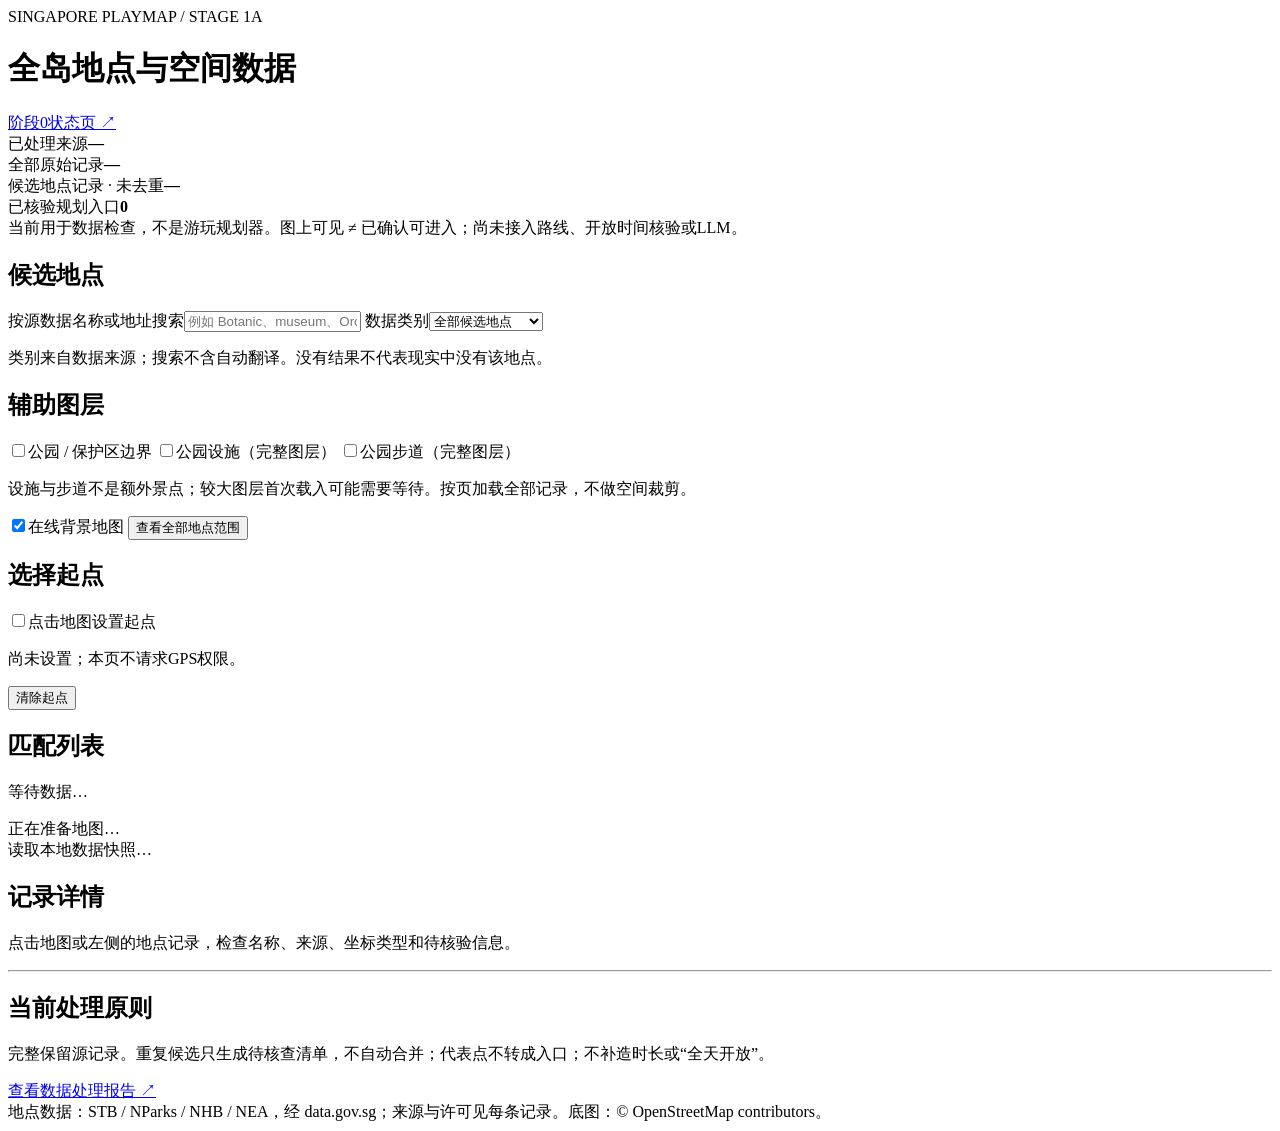
==== frontend/stage1/index.html @ 6b1ea598 "Initial Singapore PlayMap deployment" ====
<!doctype html>
<html lang="zh-CN">
<head>
<meta charset="utf-8"><meta name="viewport" content="width=device-width,initial-scale=1">
<title>Singapore PlayMap · 全岛数据地图</title>
<link rel="stylesheet" href="/stage1-static/style.css">
<script src="/stage1-static/map.js" defer></script>
</head>
<body>
<header><div><span class="eyebrow">SINGAPORE PLAYMAP / STAGE 1A</span><h1>全岛地点与空间数据</h1></div><a href="/">阶段0状态页 ↗</a></header>
<section class="metrics"><div><span>已处理来源</span><strong id="sources">—</strong></div><div><span>全部原始记录</span><strong id="records">—</strong></div><div><span>候选地点记录 · 未去重</span><strong id="places">—</strong></div><div><span>已核验规划入口</span><strong id="entrances">0</strong></div></section>
<div class="notice">当前用于数据检查，不是游玩规划器。图上可见 ≠ 已确认可进入；尚未接入路线、开放时间核验或LLM。</div>
<main>
<aside class="left">
 <h2>候选地点</h2><label for="search">按源数据名称或地址搜索</label><input id="search" placeholder="例如 Botanic、museum、Orchard" maxlength="160">
 <label for="category">数据类别</label><select id="category"><option value="">全部候选地点</option value="tourism">景点 · STB</option><option value="nature">公园 · NParks</option><option value="heritage">历史地点 · NHB</option><option value="monument">古迹 · NHB</option><option value="food">熟食中心 · NEA</option></select>
 <p class="small">类别来自数据来源；搜索不含自动翻译。没有结果不代表现实中没有该地点。</p>
 <h2>辅助图层</h2>
 <label class="check"><input type="checkbox" data-layer="parks">公园 / 保护区边界</label>
 <label class="check"><input type="checkbox" data-layer="facilities">公园设施（完整图层）</label>
 <label class="check"><input type="checkbox" data-layer="tracks">公园步道（完整图层）</label>
 <p class="small">设施与步道不是额外景点；较大图层首次载入可能需要等待。按页加载全部记录，不做空间裁剪。</p>
 <label class="check"><input type="checkbox" id="tiles" checked>在线背景地图</label>
 <button id="fit">查看全部地点范围</button>
 <h2>选择起点</h2><label class="check"><input type="checkbox" id="pick">点击地图设置起点</label>
 <p id="origin" class="small">尚未设置；本页不请求GPS权限。</p><button id="clear-origin" class="subtle">清除起点</button>
 <h2>匹配列表</h2><p id="list-count" class="small">等待数据…</p><div id="list"></div><button id="more" hidden>再显示100条</button>
</aside>
<section class="map-wrap"><div id="map"><div id="map-placeholder">正在准备地图…</div></div><div id="progress" role="status">读取本地数据快照…</div></section>
<aside class="right"><h2>记录详情</h2><div id="detail"><p class="muted">点击地图或左侧的地点记录，检查名称、来源、坐标类型和待核验信息。</p></div><hr><h2>当前处理原则</h2><p class="small">完整保留源记录。重复候选只生成待核查清单，不自动合并；代表点不转成入口；不补造时长或“全天开放”。</p><a href="/api/stage1/status" target="_blank" rel="noopener">查看数据处理报告 ↗</a></aside>
</main>
<footer>地点数据：STB / NParks / NHB / NEA，经 data.gov.sg；来源与许可见每条记录。底图：© OpenStreetMap contributors。</footer>
</body></html>
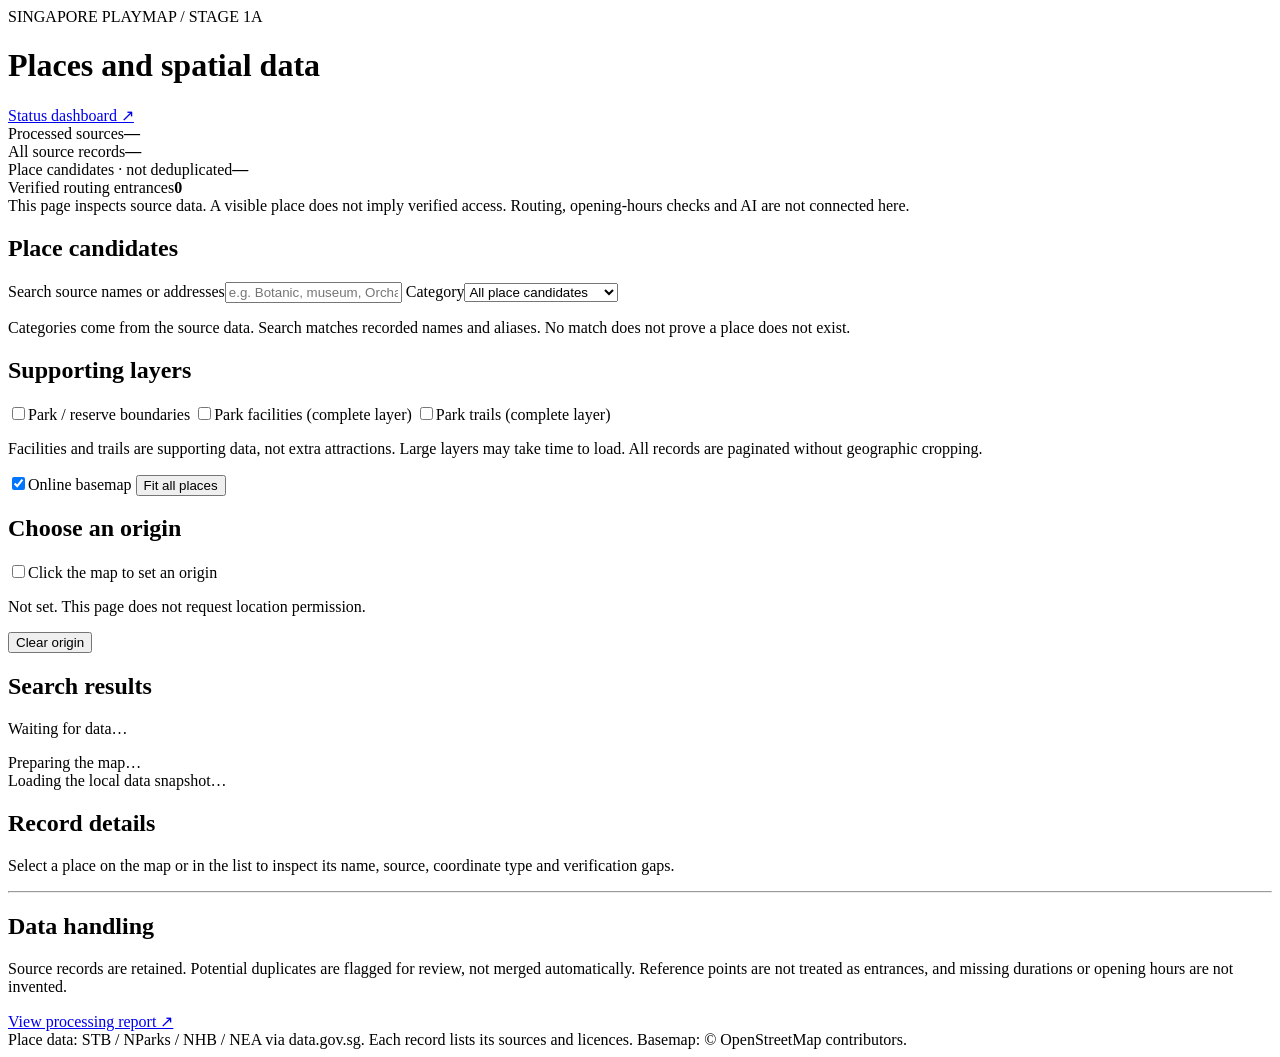
==== commit 9c1d0111: "Fix itinerary workflows, feasibility checks and English UI" ====
--- a/frontend/stage1/index.html
+++ b/frontend/stage1/index.html
@@ -1,33 +1,33 @@
 <!doctype html>
-<html lang="zh-CN">
+<html lang="en">
 <head>
 <meta charset="utf-8"><meta name="viewport" content="width=device-width,initial-scale=1">
-<title>Singapore PlayMap · 全岛数据地图</title>
+<title>Singapore PlayMap · Nationwide data map</title>
 <link rel="stylesheet" href="/stage1-static/style.css">
 <script src="/stage1-static/map.js" defer></script>
 </head>
 <body>
-<header><div><span class="eyebrow">SINGAPORE PLAYMAP / STAGE 1A</span><h1>全岛地点与空间数据</h1></div><a href="/">阶段0状态页 ↗</a></header>
-<section class="metrics"><div><span>已处理来源</span><strong id="sources">—</strong></div><div><span>全部原始记录</span><strong id="records">—</strong></div><div><span>候选地点记录 · 未去重</span><strong id="places">—</strong></div><div><span>已核验规划入口</span><strong id="entrances">0</strong></div></section>
-<div class="notice">当前用于数据检查，不是游玩规划器。图上可见 ≠ 已确认可进入；尚未接入路线、开放时间核验或LLM。</div>
+<header><div><span class="eyebrow">SINGAPORE PLAYMAP / STAGE 1A</span><h1>Places and spatial data</h1></div><a href="/">Status dashboard ↗</a></header>
+<section class="metrics"><div><span>Processed sources</span><strong id="sources">—</strong></div><div><span>All source records</span><strong id="records">—</strong></div><div><span>Place candidates · not deduplicated</span><strong id="places">—</strong></div><div><span>Verified routing entrances</span><strong id="entrances">0</strong></div></section>
+<div class="notice">This page inspects source data. A visible place does not imply verified access. Routing, opening-hours checks and AI are not connected here.</div>
 <main>
 <aside class="left">
- <h2>候选地点</h2><label for="search">按源数据名称或地址搜索</label><input id="search" placeholder="例如 Botanic、museum、Orchard" maxlength="160">
- <label for="category">数据类别</label><select id="category"><option value="">全部候选地点</option value="tourism">景点 · STB</option><option value="nature">公园 · NParks</option><option value="heritage">历史地点 · NHB</option><option value="monument">古迹 · NHB</option><option value="food">熟食中心 · NEA</option></select>
- <p class="small">类别来自数据来源；搜索不含自动翻译。没有结果不代表现实中没有该地点。</p>
- <h2>辅助图层</h2>
- <label class="check"><input type="checkbox" data-layer="parks">公园 / 保护区边界</label>
- <label class="check"><input type="checkbox" data-layer="facilities">公园设施（完整图层）</label>
- <label class="check"><input type="checkbox" data-layer="tracks">公园步道（完整图层）</label>
- <p class="small">设施与步道不是额外景点；较大图层首次载入可能需要等待。按页加载全部记录，不做空间裁剪。</p>
- <label class="check"><input type="checkbox" id="tiles" checked>在线背景地图</label>
- <button id="fit">查看全部地点范围</button>
- <h2>选择起点</h2><label class="check"><input type="checkbox" id="pick">点击地图设置起点</label>
- <p id="origin" class="small">尚未设置；本页不请求GPS权限。</p><button id="clear-origin" class="subtle">清除起点</button>
- <h2>匹配列表</h2><p id="list-count" class="small">等待数据…</p><div id="list"></div><button id="more" hidden>再显示100条</button>
+ <h2>Place candidates</h2><label for="search">Search source names or addresses</label><input id="search" placeholder="e.g. Botanic, museum, Orchard" maxlength="160">
+ <label for="category">Category</label><select id="category"><option value="">All place candidates</option><option value="tourism">Attractions · STB</option><option value="nature">Parks · NParks</option><option value="heritage">Heritage sites · NHB</option><option value="monument">Monuments · NHB</option><option value="food">Hawker centres · NEA</option></select>
+ <p class="small">Categories come from the source data. Search matches recorded names and aliases. No match does not prove a place does not exist.</p>
+ <h2>Supporting layers</h2>
+ <label class="check"><input type="checkbox" data-layer="parks">Park / reserve boundaries</label>
+ <label class="check"><input type="checkbox" data-layer="facilities">Park facilities (complete layer)</label>
+ <label class="check"><input type="checkbox" data-layer="tracks">Park trails (complete layer)</label>
+ <p class="small">Facilities and trails are supporting data, not extra attractions. Large layers may take time to load. All records are paginated without geographic cropping.</p>
+ <label class="check"><input type="checkbox" id="tiles" checked>Online basemap</label>
+ <button id="fit">Fit all places</button>
+ <h2>Choose an origin</h2><label class="check"><input type="checkbox" id="pick">Click the map to set an origin</label>
+ <p id="origin" class="small">Not set. This page does not request location permission.</p><button id="clear-origin" class="subtle">Clear origin</button>
+ <h2>Search results</h2><p id="list-count" class="small">Waiting for data…</p><div id="list"></div><button id="more" hidden>Show 100 more</button>
 </aside>
-<section class="map-wrap"><div id="map"><div id="map-placeholder">正在准备地图…</div></div><div id="progress" role="status">读取本地数据快照…</div></section>
-<aside class="right"><h2>记录详情</h2><div id="detail"><p class="muted">点击地图或左侧的地点记录，检查名称、来源、坐标类型和待核验信息。</p></div><hr><h2>当前处理原则</h2><p class="small">完整保留源记录。重复候选只生成待核查清单，不自动合并；代表点不转成入口；不补造时长或“全天开放”。</p><a href="/api/stage1/status" target="_blank" rel="noopener">查看数据处理报告 ↗</a></aside>
+<section class="map-wrap"><div id="map"><div id="map-placeholder">Preparing the map…</div></div><div id="progress" role="status">Loading the local data snapshot…</div></section>
+<aside class="right"><h2>Record details</h2><div id="detail"><p class="muted">Select a place on the map or in the list to inspect its name, source, coordinate type and verification gaps.</p></div><hr><h2>Data handling</h2><p class="small">Source records are retained. Potential duplicates are flagged for review, not merged automatically. Reference points are not treated as entrances, and missing durations or opening hours are not invented.</p><a href="/api/stage1/status" target="_blank" rel="noopener">View processing report ↗</a></aside>
 </main>
-<footer>地点数据：STB / NParks / NHB / NEA，经 data.gov.sg；来源与许可见每条记录。底图：© OpenStreetMap contributors。</footer>
+<footer>Place data: STB / NParks / NHB / NEA via data.gov.sg. Each record lists its sources and licences. Basemap: © OpenStreetMap contributors.</footer>
 </body></html>
